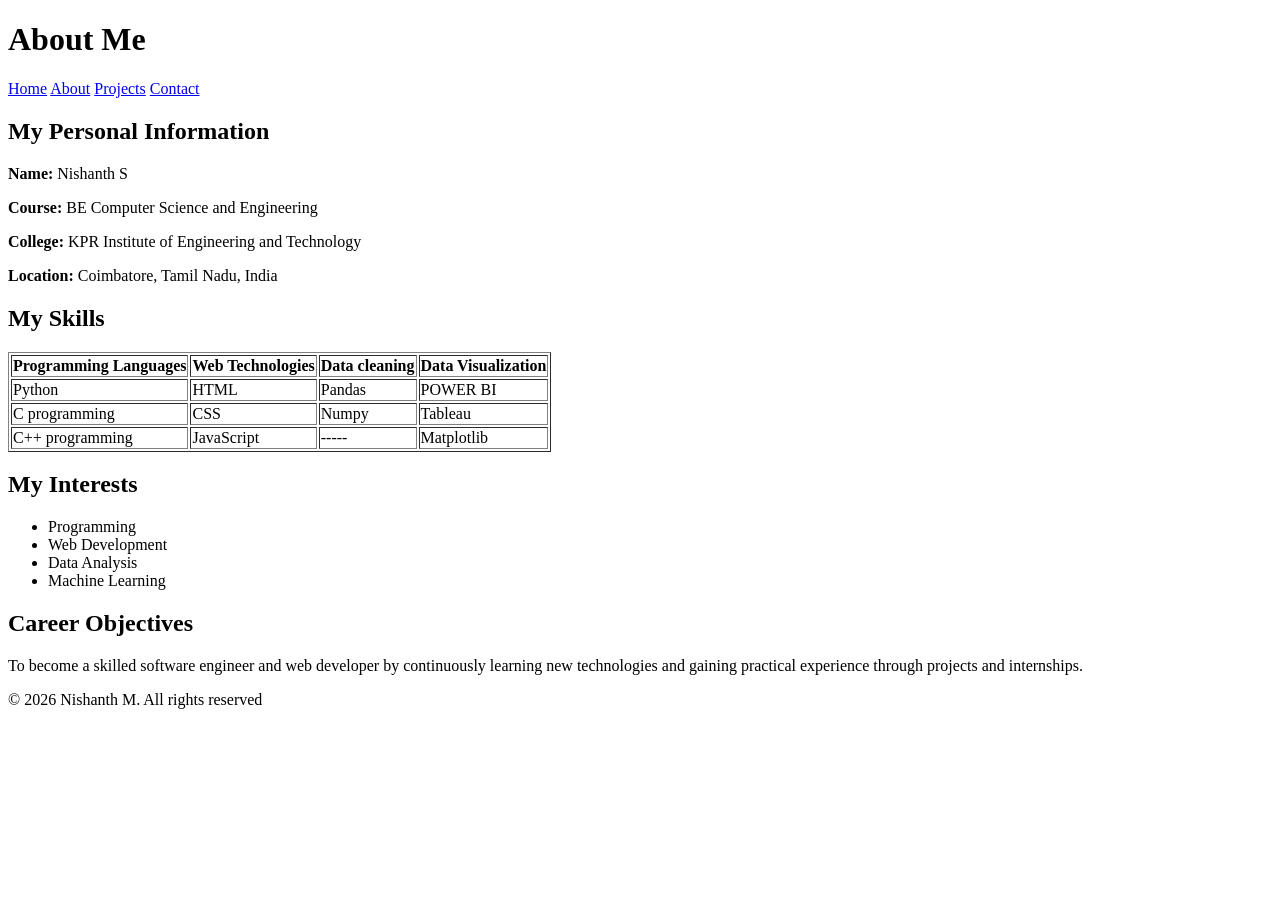
==== about.html @ 8a5ce732 "Create about.html" ====
<!DOCTYPE html>
<html>
    <head>
        <meta charset="UTF-8">
        <meta name="viewport" content="width=device-width, initial-scale=1.0">
        <meta name="description" content="Portfolio website of Nishanth M">
        <meta name="author" content="Nishanth M">
        <title>Nishanth Portfolio | About</title>
        <link rel="stylesheet" href="style.css">
    </head>
</html>
<body>
    
        <header>
            <h1>About Me</h1>
        </header>
        <nav>
            <a href="index.html">Home</a>
            <a href="about.html">About</a>
            <a href="project.html">Projects</a>
            <a href="contact.html">Contact</a>
        </nav>
        <main>
            <section>
                <h2>My Personal Information</h2>
                <p><strong>Name:</strong> Nishanth S</p>
                <p><strong>Course:</strong> BE Computer Science and Engineering</p>
                <p><strong>College:</strong> KPR Institute of Engineering and Technology</p>
                <p><strong>Location:</strong> Coimbatore, Tamil Nadu, India</p>
            </section>
            <section>
                <h2>My Skills</h2>
                <table border="1">
                    <tr>
                        <th>Programming Languages</th>
                        <th>Web Technologies</th>
                        <th>Data cleaning</th>
                        <th>Data Visualization</th>
                    </tr>
                    <tr>
                        <td>Python</td>
                        <td>HTML</td>
                        <td>Pandas</td>
                        <td>POWER BI</td>
                    </tr>
                    <tr>
                        <td>C programming</td>
                        <td>CSS</td>
                        <td>Numpy</td>
                        <td>Tableau</td>
                    </tr>
                    <tr>
                        <td>C++ programming</td>
                        <td>JavaScript</td>
                        <td>-----</td>
                        <td>Matplotlib</td>
                </table>
            </section>
            <section>
                <h2>My Interests</h2>
                <ul>
                    <li>Programming</li>
                    <li>Web Development</li>
                    <li>Data Analysis</li>
                    <li>Machine Learning</li>
                </ul>
            </section>
            <section>
                <h2>Career Objectives</h2>
                <p> To become a skilled software engineer and web developer by
                    continuously learning new technologies and gaining practical
                    experience through projects and internships.</p>
            </section>
        </main>
        <footer>
            <p>&copy; 2026 Nishanth M. All rights reserved</p>
        </footer>
    
</body>
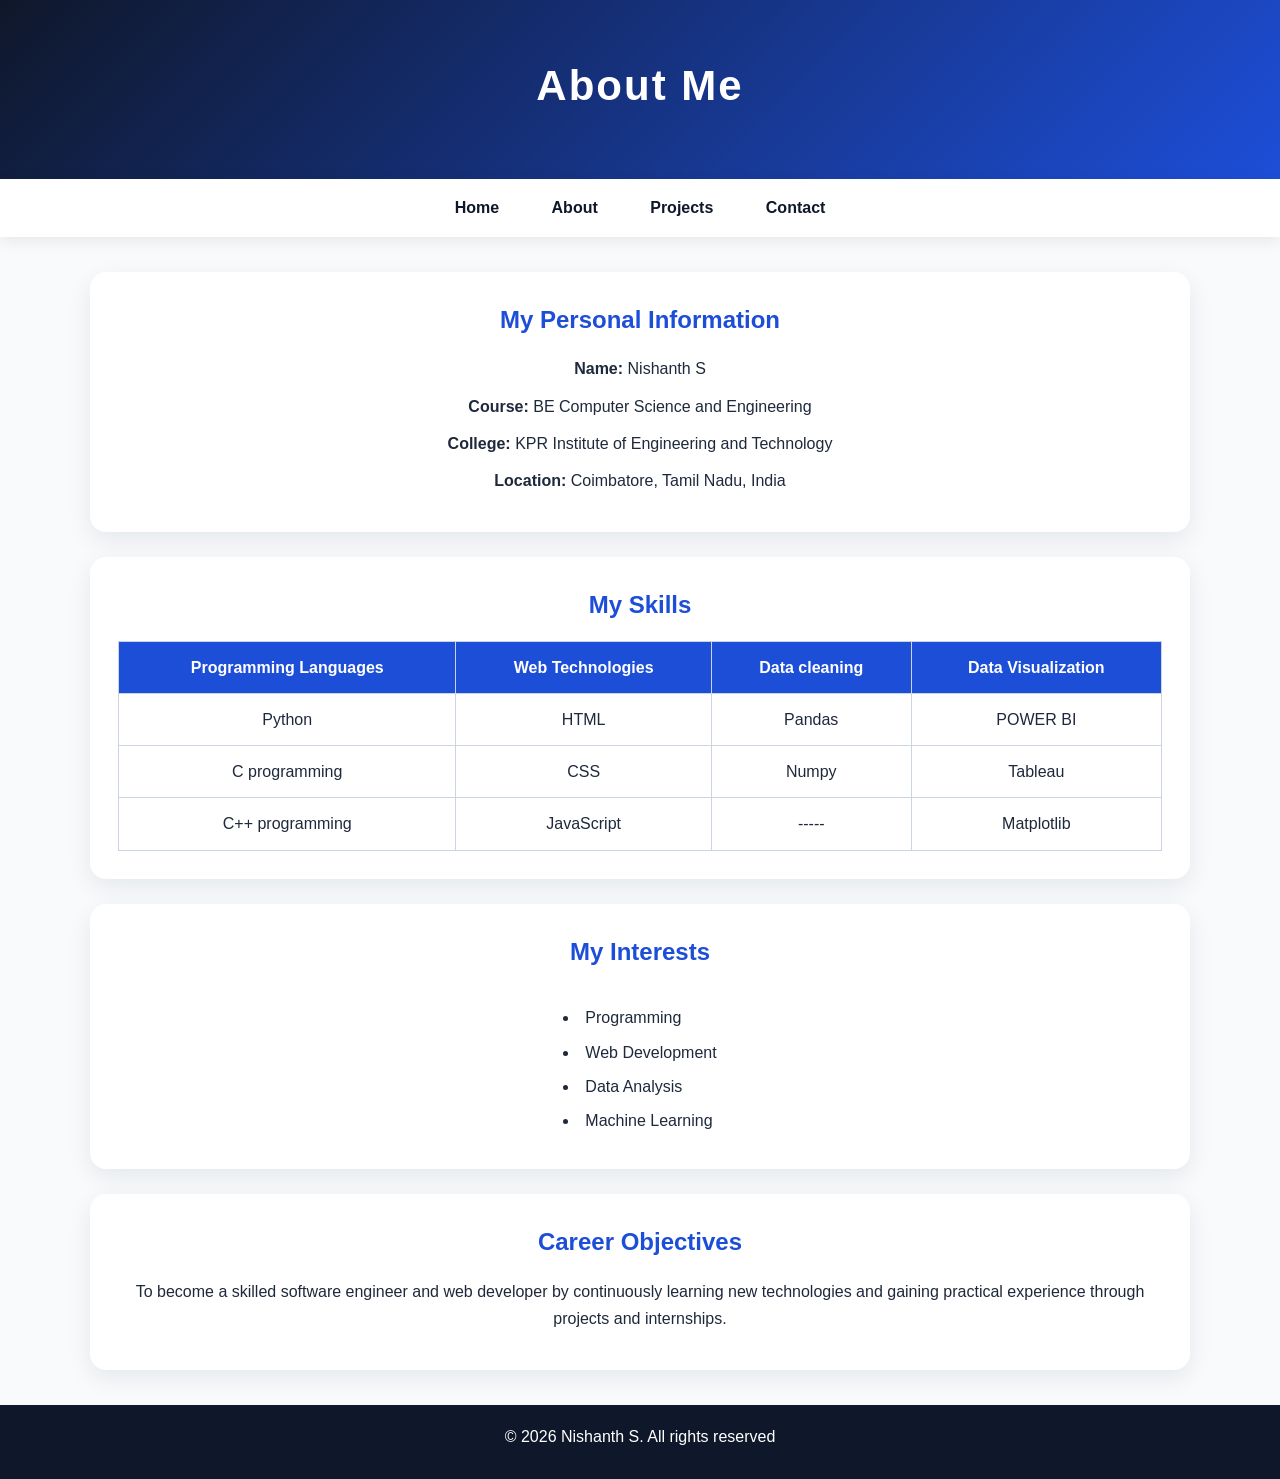
==== commit 554765db: "about.html" ====
--- a/about.html
+++ b/about.html
@@ -3,8 +3,8 @@
     <head>
         <meta charset="UTF-8">
         <meta name="viewport" content="width=device-width, initial-scale=1.0">
-        <meta name="description" content="Portfolio website of Nishanth M">
-        <meta name="author" content="Nishanth M">
+        <meta name="description" content="Portfolio website of Nishanth S">
+        <meta name="author" content="Nishanth S">
         <title>Nishanth Portfolio | About</title>
         <link rel="stylesheet" href="style.css">
     </head>
@@ -73,7 +73,7 @@
             </section>
         </main>
         <footer>
-            <p>&copy; 2026 Nishanth M. All rights reserved</p>
+            <p>&copy; 2026 Nishanth S. All rights reserved</p>
         </footer>
     
 </body>
--- a/style.css
+++ b/style.css
@@ -0,0 +1,222 @@
+*{
+    margin:0;
+    padding:0;
+    box-sizing:border-box;
+}
+
+body{
+    font-family: "Segoe UI", Arial, sans-serif;
+    background:#f8fafc;
+    color:#1e293b;
+    line-height:1.7;
+}
+
+header{
+    background:linear-gradient(135deg,#0f172a,#1d4ed8);
+    color:white;
+    text-align:center;
+    padding:50px 20px;
+}
+
+header h1{
+    font-size:42px;
+    letter-spacing:2px;
+    margin-bottom:8px;
+}
+
+header p{
+    font-size:18px;
+    opacity:0.95;
+}
+
+nav{
+    background:white;
+    text-align:center;
+    padding:15px;
+    box-shadow:0 4px 15px rgba(0,0,0,0.08);
+    position:sticky;
+    top:0;
+    z-index:100;
+}
+
+nav a{
+    color:#0f172a;
+    text-decoration:none;
+    margin:0 10px;
+    font-weight:600;
+    padding:8px 14px;
+    border-radius:20px;
+}
+
+nav a:hover,
+nav a:focus{
+    background:#1d4ed8;
+    color:white;
+}
+
+main{
+    width:86%;
+    max-width:1100px;
+    margin:35px auto;
+}
+
+section{
+    background:white;
+    padding:28px;
+    margin-bottom:25px;
+    border-radius:16px;
+    text-align:center;
+    box-shadow:0 8px 25px rgba(15,23,42,0.08);
+}
+
+h2{
+    color:#1d4ed8;
+    margin-bottom:15px;
+}
+
+h3{
+    color:#0f172a;
+    margin-bottom:10px;
+}
+
+p{
+    margin-bottom:10px;
+}
+
+img{
+    width:180px;
+    height:180px;
+    object-fit:cover;
+    border-radius:50%;
+    border:5px solid #1d4ed8;
+    margin:18px 0;
+}
+
+ul{
+    display:inline-block;
+    text-align:left;
+    list-style-position:inside;
+    margin-top:10px;
+}
+
+li{
+    margin:7px 0;
+}
+
+table{
+    width:100%;
+    border-collapse:collapse;
+    margin-top:15px;
+    overflow:hidden;
+}
+
+th{
+    background:#1d4ed8;
+    color:white;
+}
+
+td, th{
+    padding:12px;
+    border:1px solid #cbd5e1;
+    text-align:center;
+}
+
+article{
+    background:#f8fafc;
+    padding:20px;
+    margin:18px 0;
+    border-left:6px solid #1d4ed8;
+    border-radius:12px;
+    text-align:left;
+}
+
+article:hover{
+    transform:translateY(-4px);
+    transition:0.3s;
+    box-shadow:0 8px 20px rgba(0,0,0,0.12);
+}
+
+form{
+    max-width:520px;
+    margin:auto;
+    display:flex;
+    flex-direction:column;
+    text-align:left;
+}
+
+label{
+    margin-top:12px;
+    font-weight:600;
+}
+
+input,
+textarea{
+    padding:12px;
+    margin-top:6px;
+    border:1px solid #94a3b8;
+    border-radius:8px;
+    font-size:15px;
+}
+
+input:focus,
+textarea:focus{
+    outline:3px solid #93c5fd;
+    border-color:#1d4ed8;
+}
+
+button{
+    margin-top:18px;
+    padding:13px;
+    background:#1d4ed8;
+    color:white;
+    border:none;
+    border-radius:25px;
+    cursor:pointer;
+    font-size:16px;
+    font-weight:bold;
+}
+
+button:hover,
+button:focus{
+    background:#1e40af;
+}
+
+a{
+    color:#1d4ed8;
+}
+
+a:hover{
+    color:#0f172a;
+}
+
+footer{
+    background:#0f172a;
+    color:white;
+    text-align:center;
+    padding:18px;
+    margin-top:35px;
+}
+
+@media(max-width:768px){
+    main{
+        width:94%;
+    }
+
+    header h1{
+        font-size:30px;
+    }
+
+    nav a{
+        display:block;
+        margin:8px auto;
+    }
+
+    img{
+        width:140px;
+        height:140px;
+    }
+
+    table{
+        font-size:13px;
+    }
+}
